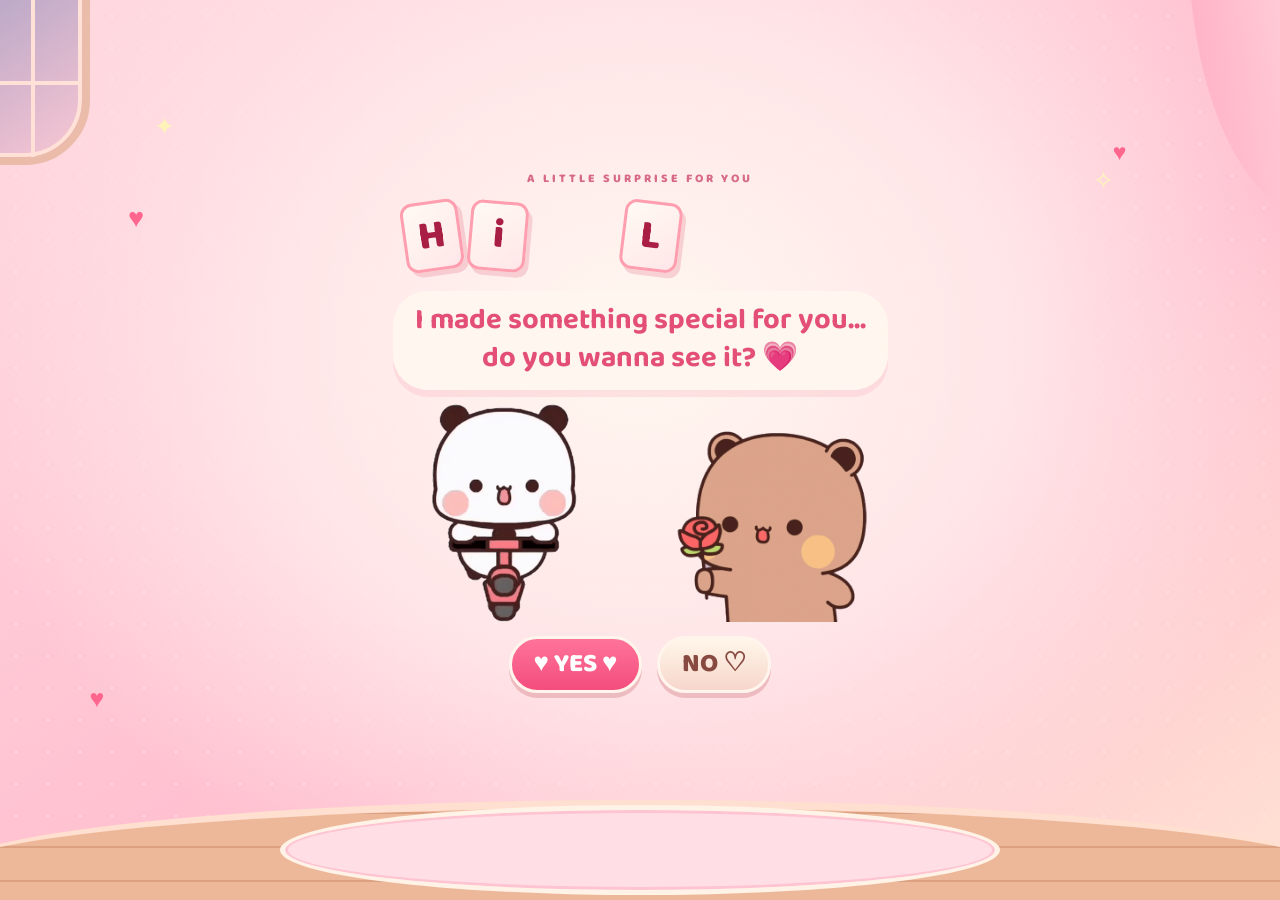
==== index.html @ 7d0e823a "Add files via upload" ====
<!DOCTYPE html>
<html lang="en">
<head>
  <meta charset="UTF-8">
  <meta name="viewport" content="width=device-width, initial-scale=1.0">
  <meta name="theme-color" content="#ffd9e0">
  <title>A Little Surprise for Lily 💗</title>

  <link rel="stylesheet" href="style.css">
  <script src="script.js" defer></script>
</head>

<body>
  <main class="scene">
    <div class="window" aria-hidden="true"></div>
    <div class="curtain" aria-hidden="true"></div>
    <div class="floor" aria-hidden="true"></div>
    <div class="rug" aria-hidden="true"></div>

    <span class="sparkle sparkle-1" aria-hidden="true">✦</span>
    <span class="sparkle sparkle-2" aria-hidden="true">✧</span>
    <span class="heart heart-1" aria-hidden="true">♥</span>
    <span class="heart heart-2" aria-hidden="true">♥</span>
    <span class="heart heart-3" aria-hidden="true">♥</span>

    <section class="content" id="opening">
      <p class="eyebrow">A LITTLE SURPRISE FOR YOU</p>

      <div class="letters" id="letters" aria-label="Hi Lily!">
        <span class="letter" style="--tilt:-8deg">H</span>
        <span class="letter" style="--tilt:5deg">i</span>
        <span class="gap-letter" aria-hidden="true"></span>
        <span class="letter" style="--tilt:-5deg"></span>
        <span class="letter" style="--tilt:7deg">L</span>
        <span class="letter" style="--tilt:-6deg">i</span>
        <span class="letter" style="--tilt:5deg">l</span>
        <span class="letter" style="--tilt:9deg">y</span>
      </div>

      <div class="message-card">
        <p>I made something special for you...</p>
        <p class="message-subtitle">do you wanna see it? 💗</p>
      </div>

      <div class="character-row">
        <div class="character character-left">
          <img
            src="bubu_rotating_no_background.gif"
            alt="Bubu riding a scooter"
            class="character-image"
          >
        </div>

        <div class="character character-right">
          <img
            src="standing_with_rose_transparent.gif"
            alt="A cute bear holding a rose"
            class="character-image"
          >
        </div>
      </div>

      <div class="controls">
        <button class="button button-yes" id="yesBtn" type="button">
          ♥ YES ♥
        </button>

        <button class="button button-no" id="noBtn" type="button">
          NO ♡
        </button>
      </div>

      <p class="status" id="status" aria-live="polite"></p>
    </section>

    <section class="next-screen" id="nextScreen" hidden>
      <div class="next-card">
        <div class="next-emoji" aria-hidden="true">🧸💗🎂</div>
        <h1>Yay, Lily!</h1>
        <p>Your little surprise is waiting for you. ✨</p>
        <p>Ready for your special birthday journey?</p>
        <button class="button button-yes" id="backBtn" type="button">
          Let's go! 💗
        </button>
      </div>
    </section>

    
<!-- NO button reaction -->
<section class="no-reaction" id="noReaction" hidden>
  <div class="reaction-card">
    <video id="dragVideo" playsinline>
      <source src="Draging.mp4" type="video/mp4">
    </video>

    <h2>Hehe, come back! 🥺💗</h2>
    <p>Come and decide again!</p>

    <button class="button button-yes" id="decideAgainBtn" type="button">
      Okay, let me see again 💕
    </button>
  </div>
</section>

  </main>
</body>
</html>
---- style.css ----
@import url('https://fonts.googleapis.com/css2?family=Baloo+2:wght@400;500;600;700;800&display=swap');

:root {
  --pink: #ff7196;
  --deep-pink: #c83d65;
  --cream: #fff8ef;
  --brown: #80483d;
}

* {
  box-sizing: border-box;
}

body {
  margin: 0;
  font-family: 'Baloo 2', 'Trebuchet MS', sans-serif;
  color: var(--deep-pink);
}

button {
  font: inherit;
}

.scene {
  min-height: 100vh;
  min-height: 100svh;
  position: relative;
  isolation: isolate;
  overflow: hidden;
  display: flex;
  align-items: center;
  justify-content: center;
  padding: 22px 14px;
  background:
    radial-gradient(ellipse at 50% 38%, #fff8f0 0%, #ffe4e7 43%, transparent 76%),
    linear-gradient(145deg, #ffd9e0, #ffbdce 60%, #ffe2d4);
}

.scene::before {
  content: "";
  position: absolute;
  inset: 0;
  z-index: -1;
  opacity: .38;
  background-image: radial-gradient(#fff 1.5px, transparent 1.5px);
  background-size: 32px 32px;
  pointer-events: none;
}

.window {
  position: absolute;
  z-index: -1;
  top: -20px;
  left: -25px;
  width: 115px;
  height: 185px;
  border: 8px solid #dfaa87;
  border-radius: 0 0 65px 0;
  background: linear-gradient(145deg, #8585b7, #f6bdcd);
  box-shadow: inset 0 0 0 4px #ffe8d3;
  opacity: .6;
}

.window::before,
.window::after {
  content: "";
  position: absolute;
  background: #ffe8d3;
}

.window::before {
  width: 4px;
  height: 100%;
  left: 48%;
}

.window::after {
  height: 4px;
  width: 100%;
  top: 55%;
}

.curtain {
  position: absolute;
  z-index: -1;
  top: -30px;
  right: -40px;
  width: 115px;
  height: 250px;
  border-radius: 0 0 0 80%;
  background: linear-gradient(90deg, #ffabc0, #ffdae1);
  transform: rotate(-8deg);
  opacity: .65;
}

.floor {
  position: absolute;
  z-index: -1;
  bottom: -50px;
  left: -5%;
  width: 110%;
  height: 150px;
  border-top: 8px solid #ffdfcf;
  border-radius: 50% 50% 0 0;
  background: repeating-linear-gradient(
    0deg,
    #dba181 0 2px,
    #edb899 2px 34px
  );
}

.rug {
  position: absolute;
  z-index: -1;
  bottom: 5px;
  width: min(720px, 105%);
  height: 90px;
  border-radius: 50%;
  background: #ffdee5;
  border: 5px solid #fff2e7;
  box-shadow: inset 0 0 0 3px #ffc4d1;
}

.sparkle,
.heart {
  position: absolute;
  pointer-events: none;
}

.sparkle {
  color: #fff3b9;
  font-size: 25px;
  animation: twinkle 2s ease-in-out infinite alternate;
}

.sparkle-1 { top: 12%; left: 12%; }
.sparkle-2 { top: 18%; right: 13%; animation-delay: .7s; }

.heart {
  color: #ff668e;
  animation: floatHeart 3.5s ease-in-out infinite;
}

.heart-1 { top: 22%; left: 10%; font-size: 27px; }
.heart-2 { top: 15%; right: 12%; font-size: 23px; animation-delay: -1s; }
.heart-3 { bottom: 20%; left: 7%; font-size: 25px; animation-delay: -2s; }

@keyframes twinkle {
  from { opacity: .4; transform: scale(.7) rotate(0); }
  to { opacity: 1; transform: scale(1.2) rotate(20deg); }
}

@keyframes floatHeart {
  0%, 100% { transform: translateY(4px) rotate(-10deg); }
  50% { transform: translateY(-15px) rotate(10deg); }
}

.content {
  width: 100%;
  max-width: 850px;
  position: relative;
  z-index: 2;
  text-align: center;
  margin: auto;
}

.eyebrow {
  margin: 0 0 5px;
  font-size: 12px;
  font-weight: 800;
  letter-spacing: 3px;
  color: #d76a85;
}

.letters {
  min-height: 86px;
  display: flex;
  align-items: center;
  justify-content: center;
  gap: clamp(3px, 1vw, 8px);
  margin: 0 auto 12px;
  padding: 0 4px;
}

.letter {
  flex: 0 1 auto;
  width: clamp(29px, 7vw, 58px);
  height: clamp(43px, 9vw, 70px);
  display: grid;
  place-items: center;
  border: 3px solid #ff9eaf;
  border-radius: 12px;
  background: linear-gradient(140deg, #fffaf3, #ffe6e8);
  color: #a91f44;
  font-size: clamp(22px, 5vw, 40px);
  font-weight: 800;
  box-shadow: 4px 5px 0 #e8899c55;
  opacity: 0;
  transform: translateY(-80px) rotate(-25deg) scale(.5);
}

.letter.show {
  animation: letterLand .65s cubic-bezier(.18, 1.5, .45, 1) forwards;
}

@keyframes letterLand {
  0% {
    opacity: 0;
    transform: translateY(-80px) rotate(-25deg) scale(.5);
  }
  65% {
    opacity: 1;
    transform: translateY(7px) rotate(7deg) scale(1.08);
  }
  82% {
    transform: translateY(-3px) rotate(-3deg) scale(.96);
  }
  100% {
    opacity: 1;
    transform: translateY(0) rotate(var(--tilt)) scale(1);
  }
}

.gap-letter {
  width: clamp(5px, 2vw, 13px);
  flex-shrink: 0;
}

.message-card {
  width: fit-content;
  max-width: 96%;
  margin: 0 auto 12px;
  padding: 12px 22px 14px;
  background: #fff8efed;
  border-radius: 35px;
  box-shadow: 0 7px 0 #f7a7b644;
  color: #e34f76;
  font-size: clamp(18px, 3.8vw, 29px);
  font-weight: 700;
  line-height: 1.2;
}

.message-card p {
  margin: 0;
}

.message-card .message-subtitle {
  margin-top: 4px;
}

.character-row {
  display: flex;
  align-items: center;
  justify-content: center;
  gap: clamp(12px, 4vw, 50px);
  width: 100%;
  margin: 12px auto;
}

.character {
  width: min(35vw, 220px);
  min-width: 0;
  display: flex;
  justify-content: center;
  align-items: center;
  animation: characterBob 2.5s ease-in-out infinite;
}

.character-right {
  animation-delay: -.9s;
}

.character-image {
  display: block;
  width: 100%;
  max-width: 220px;
  max-height: 235px;
  height: auto;
  object-fit: contain;
}

@keyframes characterBob {
  0%, 100% { transform: translateY(0); }
  50% { transform: translateY(-6px); }
}

.controls {
  position: relative;
  z-index: 6;
  display: flex;
  justify-content: center;
  gap: 15px;
  margin-top: 14px;
}

.button {
  border: 3px solid #fff5ec;
  border-radius: 50px;
  min-width: 110px;
  padding: 10px 22px;
  font-weight: 800;
  font-size: clamp(19px, 4vw, 26px);
  line-height: 1.2;
  cursor: pointer;
  box-shadow: 0 5px 0 #b74a5140;
  transition: transform .18s, filter .18s;
}

.button:hover {
  transform: translateY(-3px) scale(1.04);
  filter: brightness(1.05);
}

.button:active {
  transform: translateY(2px);
}

.button-yes {
  color: white;
  background: linear-gradient(#ff7399, #f34d7d);
}

.button-no {
  color: #884a40;
  background: linear-gradient(#fff6e9, #f7d6cc);
}

.status {
  min-height: 28px;
  margin: 10px 0 0;
  color: #c64a6c;
  font-weight: 700;
  font-size: 16px;
}

.next-screen {
  position: absolute;
  inset: 0;
  z-index: 20;
  align-items: center;
  justify-content: center;
  padding: 22px;
  background: linear-gradient(145deg, #ffd5e0, #fff0e4);
  text-align: center;
}

.next-screen:not([hidden]) {
  display: flex;
  animation: fadeIn .5s ease forwards;
}

.next-card {
  max-width: 450px;
  padding: 32px 24px;
  background: #fffaf4;
  border: 3px solid white;
  border-radius: 32px;
  box-shadow: 0 12px 35px #c45e7840;
}

.next-emoji {
  font-size: 60px;
}

.next-card h1 {
  font-size: clamp(30px, 8vw, 46px);
  margin: 0 0 8px;
}

.next-card p {
  font-size: 20px;
}

@keyframes fadeIn {
  from { opacity: 0; transform: scale(.94); }
  to { opacity: 1; transform: scale(1); }
}

@media (max-width: 600px) {
  .scene { padding: 12px; }

  .letters {
    min-height: 72px;
    margin-bottom: 5px;
  }

  .message-card { padding: 9px 13px 11px; }

  .character-row {
    gap: 10px;
    margin: 8px auto;
  }

  .character { width: 43%; }

  .character-image {
    max-width: 180px;
    max-height: 190px;
  }

  .controls {
    margin-top: 10px;
    gap: 10px;
  }

  .floor { height: 110px; }
  .rug { height: 65px; }
}

@media (max-height: 650px) {
  .scene { padding-top: 6px; padding-bottom: 6px; }

  .letters {
    min-height: 60px;
    margin-bottom: 4px;
  }

  .message-card { padding: 6px 15px; }
  .character-row { margin: 5px auto; }

  .character-image {
    max-height: 130px;
    width: auto;
    max-width: 43vw;
  }

  .controls { margin-top: 6px; }
}

@media (prefers-reduced-motion: reduce) {
  .character, .sparkle, .heart {
    animation: none;
  }
  
.no-reaction {
  position: absolute;
  inset: 0;
  z-index: 30;
  align-items: center;
  justify-content: center;
  padding: 20px;
  background: rgba(255, 220, 230, 0.96);
  text-align: center;
}

.no-reaction:not([hidden]) {
  display: flex;
  animation: reactionAppear 0.4s ease both;
}

.reaction-card {
  width: min(100%, 420px);
  padding: 22px;
  border: 3px solid white;
  border-radius: 30px;
  background: #fff8f2;
  box-shadow: 0 12px 35px #c45e7840;
}

.reaction-card video {
  display: block;
  width: 100%;
  max-height: 42vh;
  object-fit: contain;
  border-radius: 18px;
  background: transparent;
}

.reaction-card h2 {
  margin: 16px 0 4px;
  color: #c83d65;
  font-size: clamp(25px, 6vw, 34px);
}

.reaction-card p {
  margin: 0 0 18px;
  color: #a85b70;
  font-size: 20px;
}

@keyframes reactionAppear {
  from {
    opacity: 0;
    transform: scale(0.92);
  }
  to {
    opacity: 1;
    transform: scale(1);
  }
}

#yesBtn {
  transition: left 0.22s ease, top 0.22s ease,
              transform 0.2s ease;
  z-index: 5;
  touch-action: manipulation;
}

}
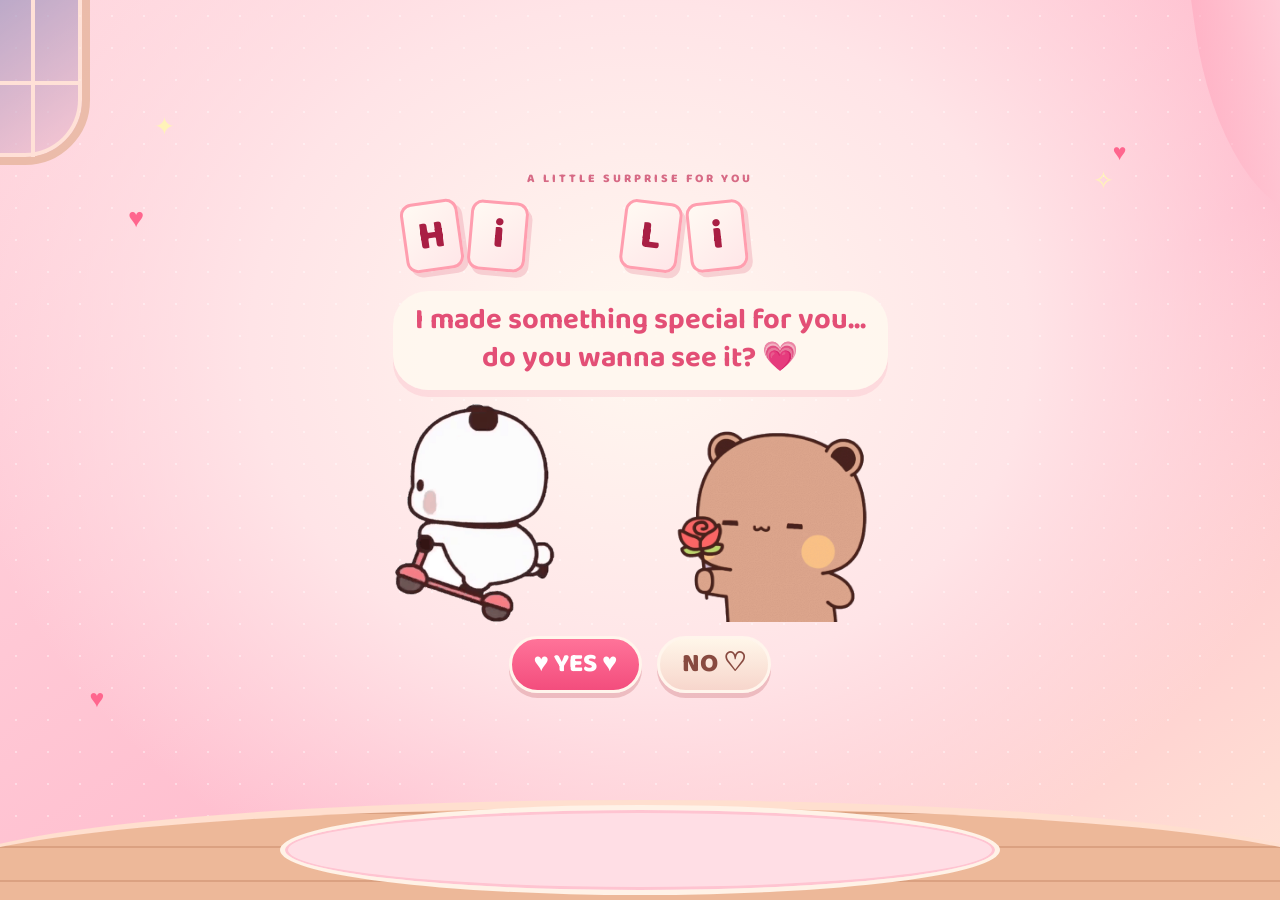
==== commit 9f261c7c: "Update index.html" ====
--- a/index.html
+++ b/index.html
@@ -78,10 +78,10 @@
       <div class="next-card">
         <div class="next-emoji" aria-hidden="true">🧸💗🎂</div>
         <h1>Yay, Lily!</h1>
-        <p>Your little surprise is waiting for you. ✨</p>
-        <p>Ready for your special birthday journey?</p>
+        <p>Do you think its that easy 😏??</p>
+        <p>lets play a game to get your suprise</p>
         <button class="button button-yes" id="backBtn" type="button">
-          Let's go! 💗
+          Let's go!🐱
         </button>
       </div>
     </section>
